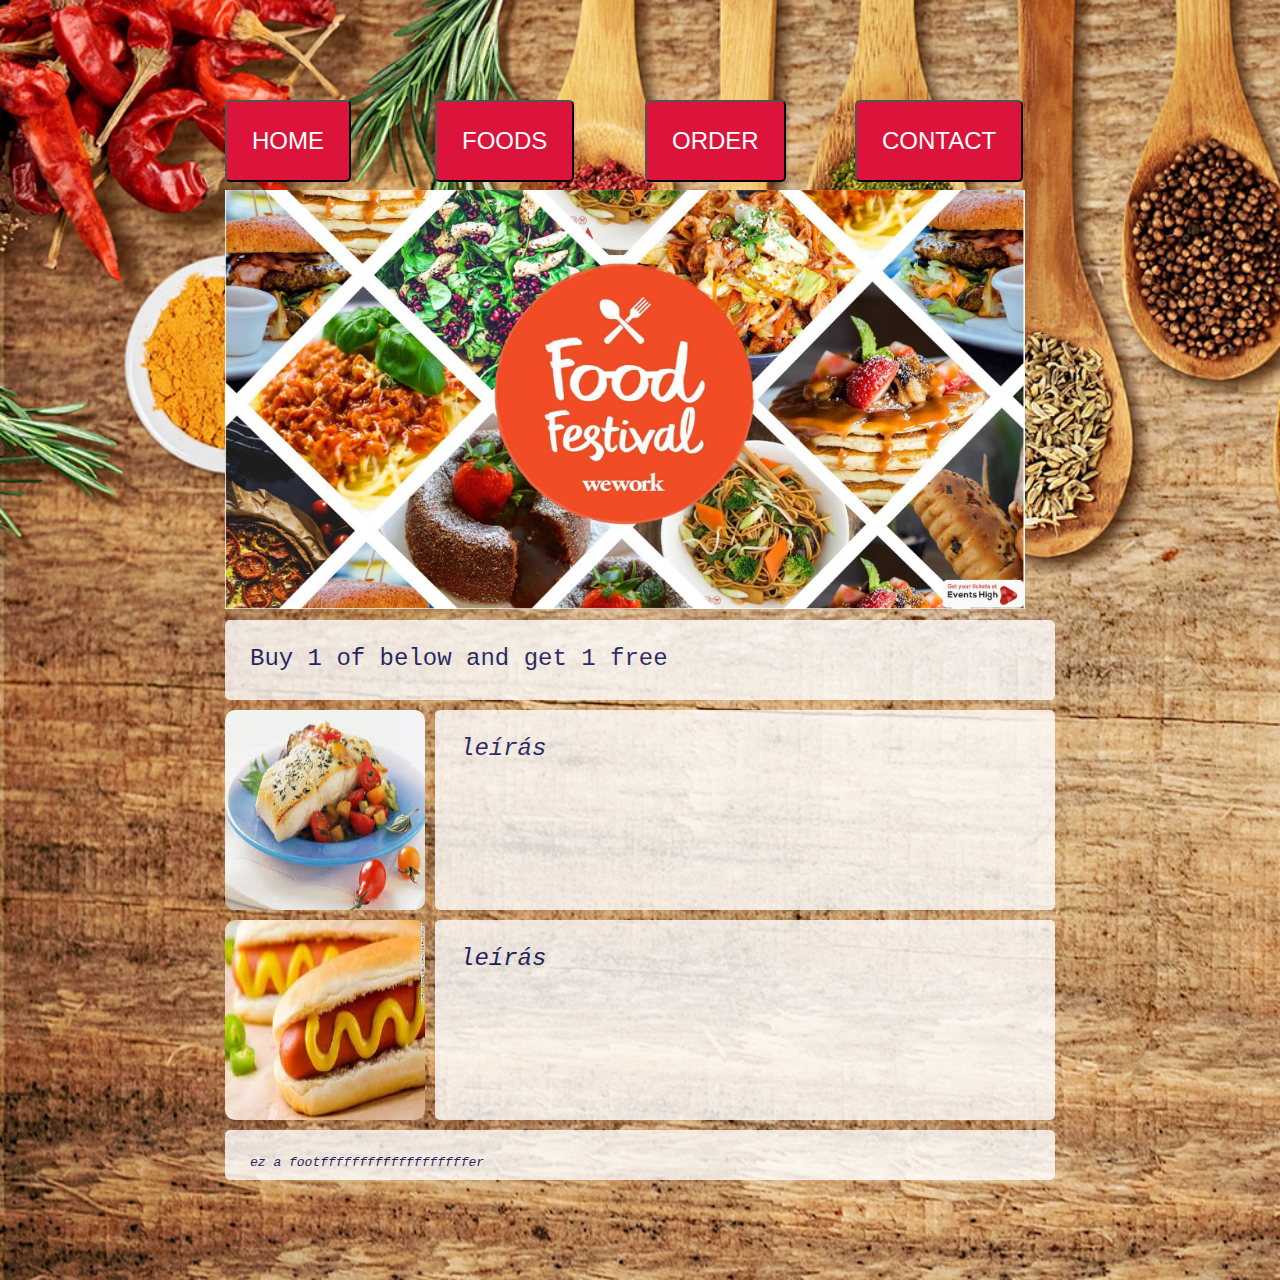
==== index.html @ 22ff1b98 "good night" ====
<!DOCTYPE html>
<html lang="en">
  <head>
    <meta charset="UTF-8" />
    <meta name="viewport" content="width=device-width, initial-scale=1.0" />
    <meta http-equiv="X-UA-Compatible" content="ie=edge" />
    <title>Your food</title>
    <link rel="stylesheet" href="index.css" />
  </head>

  <body class="bImage">
    <div class="wrapper">
      <div>
        <a href="./index.html"
          ><button type="button" class="box header">HOME</button></a
        >
      </div>
      <div>
        <a href="./foods.html"
          ><button type="button" class="box header">FOODS</button></a
        >
      </div>
      <div>
        <a href="./orders.html"
          ><button type="button" class="box header">ORDER</button></a
        >
      </div>
      <div><button type="button" class="box header">CONTACT</button></div>
      <div>
        <a
          href="https://www.facebook.com/events/street-food-and-sound-festival/street-food-festival-2020/484554359044197/"
          target="_blank"
          ><img class="event" src="./images/event.jpg"
        /></a>
      </div>
      <div class="box title">Buy 1 of below and get 1 free</div>
      <div><img class="foodImage" src="./images/fish.jpg" /></div>
      <div class="box foodDescription">leírás</div>
      <div><img class="foodImage" src="./images/hotdog.jpg" /></div>
      <div class="box foodDescription">leírás</div>
      <div class="box footer">ez a footfffffffffffffffffffer</div>
    </div>
  </body>
</html>
---- index.css ----
:root {
  --blue: #060f64;
  --green: rgb(17, 107, 9);
  --titles1: h3;
  --titles2: h1;
}

.bImage {
  background: url(images/bcg.jpg);
  background-repeat: no-repeat;
  background-size: cover;
}

.wrapper {
  display: grid;
  grid-gap: 10px;
  grid-template-columns: 200px 200px 200px 200px;
  grid-template-rows: 80px 420px 80px 200px 200px 50px;
  justify-content: center;
  margin: 100px;
}
.wrapperOrders {
  display: grid;
  grid-gap: 10px;
  grid-template-columns: 200px 200px 200px 200px;
  grid-template-rows: 80px 420px 80px 50px;
  justify-content: center;
  margin: 100px;
}
.wrapperFoods {
  display: grid;
  grid-gap: 10px;
  grid-template-columns: 200px 200px 200px 200px;
  grid-template-rows: auto auto auto auto;
  justify-content: center;
  margin: 100px;
}

.box {
  background-color: #444;
  color: #fff;
  background-color: crimson;
  border-radius: 5px;
  padding: 25px;
  font-size: 150%;
  opacity: 1;
}

.header {
  grid-column: 4;
  grid-row: 1;
}
.event {
  max-width: 800px;
  height: auto;
  margin-left: auto;
  margin-right: auto;
}
.title {
  grid-column: 1 / 5;
  justify-items: center;
  opacity: 0.8;
  background: #fff;
  font-family: "Courier New", Courier, monospace;
  color: var(--blue);
}
.foodImage {
  grid-column: 1;
  height: 200px;
  width: 200px;
  border-radius: 5%;
}
.foodDescription {
  grid-column: 2 / 5;
  height: 150px;
  background: #fff;
  font-family: "Courier New", Courier, monospace;
  color: var(--blue);
  font-style: oblique;
  opacity: 0.8;
}

.footer {
  grid-column: 1 / 5;
  justify-items: center;
  opacity: 0.8;
  background: #fff;
  font-family: "Courier New", Courier, monospace;
  font-size: small;
  font-style: italic;
  color: var(--blue);
}

.chooseFood {
  grid-column: 1/3;
  justify-items: center;
  opacity: 0.8;
  background: #fff;
  font-family: "Courier New", Courier, monospace;
  font-size: small;
  font-style: italic;
  color: var(--blue);
}
.yourDetails {
  grid-column: 3/5;
  justify-items: center;
  opacity: 0.8;
  background: rgb(226, 199, 199);
  font-family: "Courier New", Courier, monospace;
  font-size: small;
  font-style: italic;
  color: var(--blue);
}
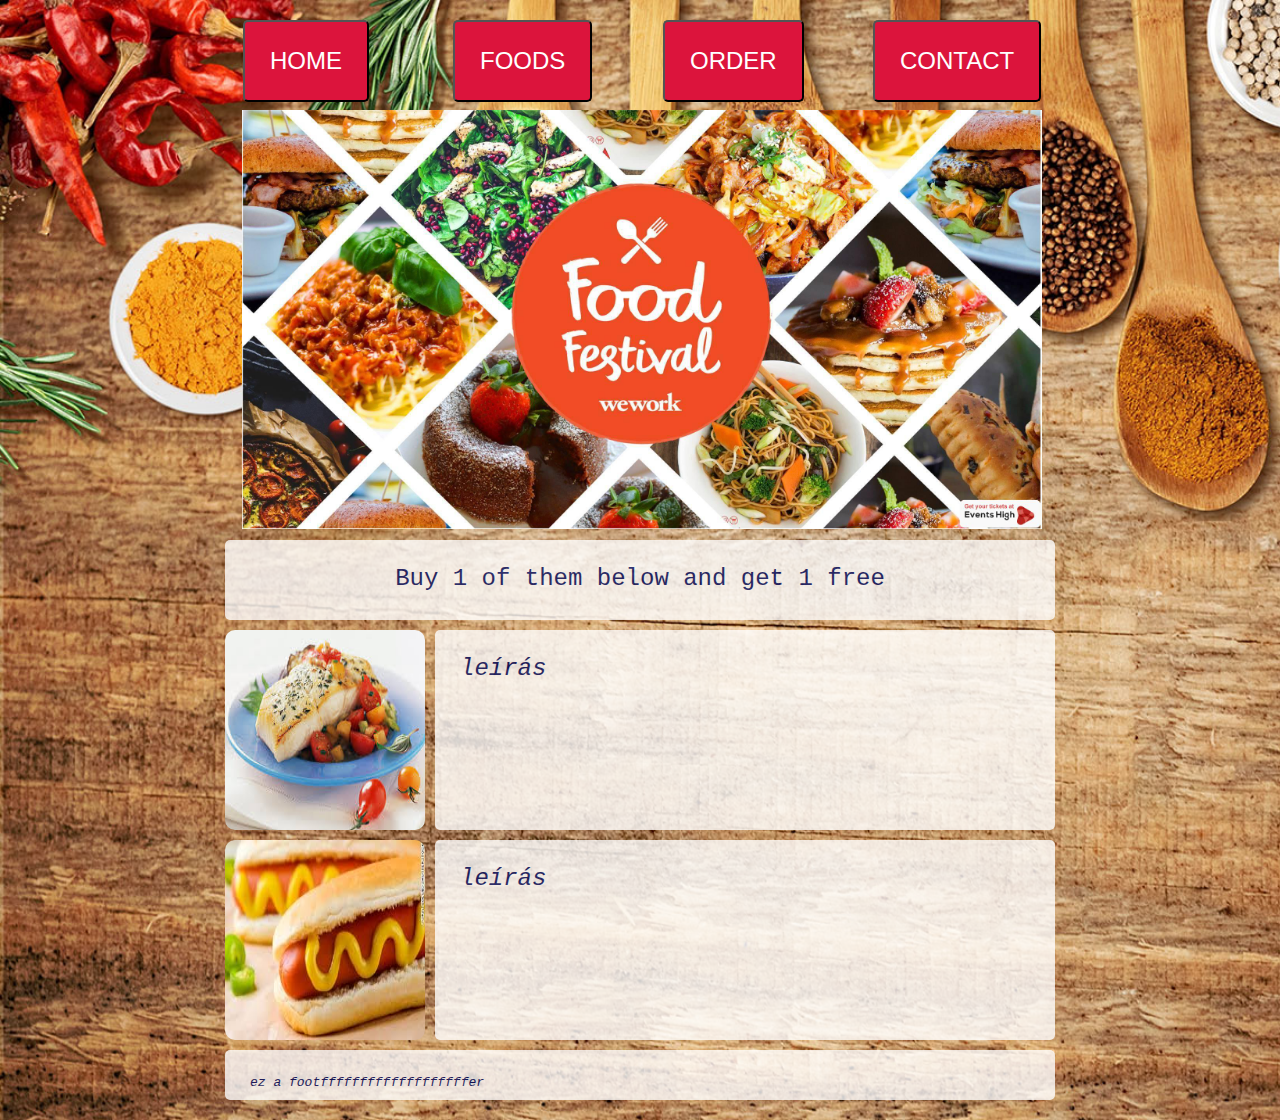
==== commit f7d1b847: "." ====
--- a/index.html
+++ b/index.html
@@ -31,9 +31,9 @@
           href="https://www.facebook.com/events/street-food-and-sound-festival/street-food-festival-2020/484554359044197/"
           target="_blank"
           ><img class="event" src="./images/event.jpg"
-        /></a>
+         /></a>
       </div>
-      <div class="box title">Buy 1 of below and get 1 free</div>
+      <div class="box title">Buy 1 of them below and get 1 free</div>
       <div><img class="foodImage" src="./images/fish.jpg" /></div>
       <div class="box foodDescription">leírás</div>
       <div><img class="foodImage" src="./images/hotdog.jpg" /></div>
--- a/index.css
+++ b/index.css
@@ -17,7 +17,7 @@
   grid-template-columns: 200px 200px 200px 200px;
   grid-template-rows: 80px 420px 80px 200px 200px 50px;
   justify-content: center;
-  margin: 100px;
+  margin: 20px;
 }
 .wrapperOrders {
   display: grid;
@@ -25,7 +25,7 @@
   grid-template-columns: 200px 200px 200px 200px;
   grid-template-rows: 80px 420px 80px 50px;
   justify-content: center;
-  margin: 100px;
+  margin: 20px;
 }
 .wrapperFoods {
   display: grid;
@@ -33,7 +33,7 @@
   grid-template-columns: 200px 200px 200px 200px;
   grid-template-rows: auto auto auto auto;
   justify-content: center;
-  margin: 100px;
+  margin: 20px;
 }
 
 .box {
@@ -46,19 +46,25 @@
   opacity: 1;
 }
 
+
+
 .header {
-  grid-column: 4;
-  grid-row: 1;
+  text-align: center;
+  margin-left: 18px;
+  
 }
 .event {
+  grid-column: 1/4;
   max-width: 800px;
+  max-height: 420px;
   height: auto;
   margin-left: auto;
   margin-right: auto;
+  margin-left: 17px;
 }
 .title {
   grid-column: 1 / 5;
-  justify-items: center;
+  text-align: center;
   opacity: 0.8;
   background: #fff;
   font-family: "Courier New", Courier, monospace;
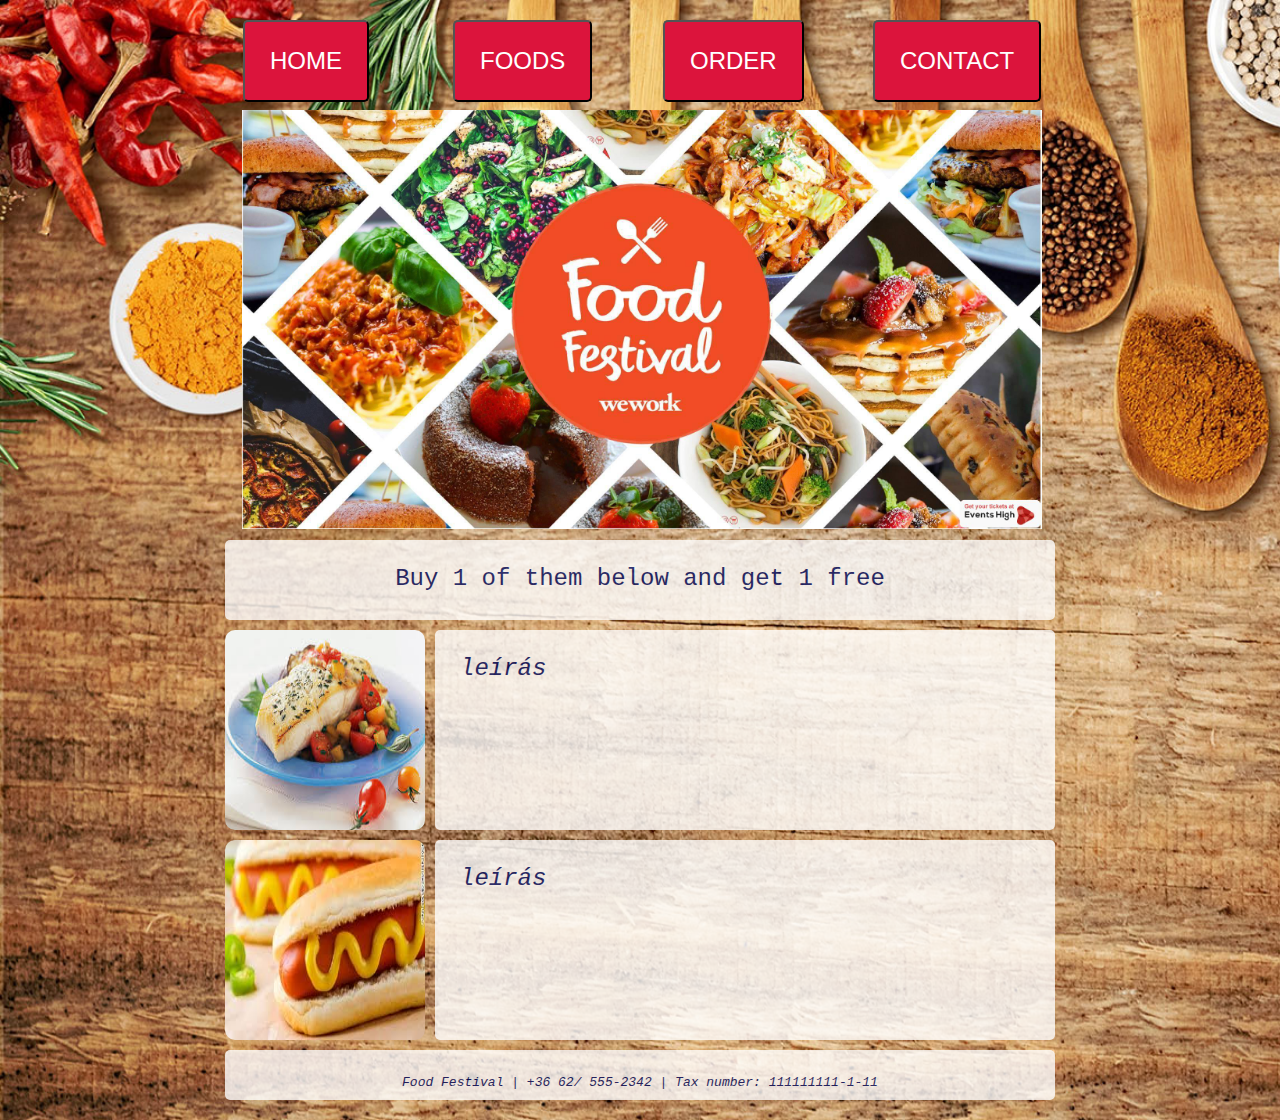
==== commit ae58ec5a: "fill up footer with info" ====
--- a/index.html
+++ b/index.html
@@ -25,7 +25,9 @@
           ><button type="button" class="box header">ORDER</button></a
         >
       </div>
-      <div><button type="button" class="box header">CONTACT</button></div>
+      <div> <div><a href="contact.html"
+        ><button type="button" class="box header">CONTACT</button></a
+      ></div></div>
       <div>
         <a
           href="https://www.facebook.com/events/street-food-and-sound-festival/street-food-festival-2020/484554359044197/"
@@ -38,7 +40,7 @@
       <div class="box foodDescription">leírás</div>
       <div><img class="foodImage" src="./images/hotdog.jpg" /></div>
       <div class="box foodDescription">leírás</div>
-      <div class="box footer">ez a footfffffffffffffffffffer</div>
+      <div class="box footer">Food Festival | +36 62/ 555-2342 | Tax number: 111111111-1-11 </div>
     </div>
   </body>
 </html>
--- a/index.css
+++ b/index.css
@@ -1,7 +1,7 @@
 :root {
   --blue: #060f64;
   --green: rgb(17, 107, 9);
-  --titles1: h3;
+  --titles1: 20px;
   --titles2: h1;
 }
 
@@ -32,6 +32,14 @@
   grid-gap: 10px;
   grid-template-columns: 200px 200px 200px 200px;
   grid-template-rows: auto auto auto auto;
+  justify-content: center;
+  margin: 20px;
+}
+.wrapperContact{
+  display: grid;
+  grid-gap: 10px;
+  grid-template-columns: 200px 200px 200px 200px;
+  grid-template-rows: 80px 200px;
   justify-content: center;
   margin: 20px;
 }
@@ -86,6 +94,7 @@
   opacity: 0.8;
 }
 
+
 .footer {
   grid-column: 1 / 5;
   justify-items: center;
@@ -95,6 +104,9 @@
   font-size: small;
   font-style: italic;
   color: var(--blue);
+  text-align: center;
+
+  
 }
 
 .chooseFood {
@@ -117,3 +129,18 @@
   font-style: italic;
   color: var(--blue);
 }
+.contactPage {
+  grid-column: 1/5;
+  justify-items: center;
+  opacity: 0.8;
+  background: #fff;
+  font-family: "Courier New", Courier, monospace;
+  font-size: small;
+  font-style: italic;
+  color: var(--blue);
+}
+.contactList{
+  font-weight: bold;
+  color:var(--green);
+  font-size: var(--titles1);
+}
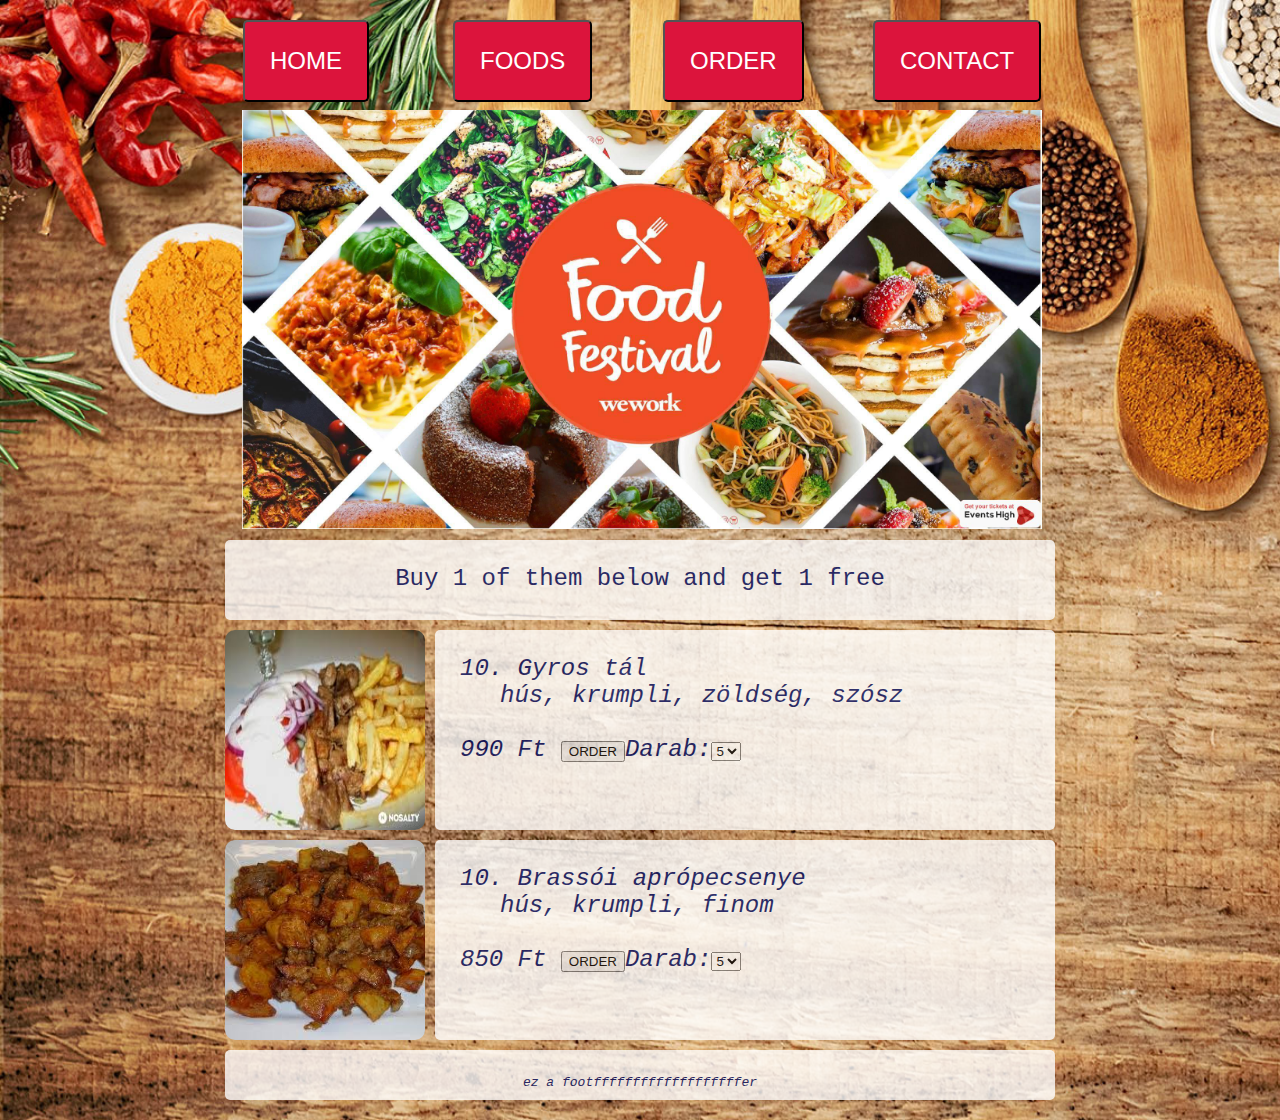
==== commit dd26029d: "Add files via upload" ====
--- a/index.html
+++ b/index.html
@@ -25,9 +25,7 @@
           ><button type="button" class="box header">ORDER</button></a
         >
       </div>
-      <div> <div><a href="contact.html"
-        ><button type="button" class="box header">CONTACT</button></a
-      ></div></div>
+      <div><button type="button" class="box header">CONTACT</button></div>
       <div>
         <a
           href="https://www.facebook.com/events/street-food-and-sound-festival/street-food-festival-2020/484554359044197/"
@@ -36,11 +34,28 @@
          /></a>
       </div>
       <div class="box title">Buy 1 of them below and get 1 free</div>
-      <div><img class="foodImage" src="./images/fish.jpg" /></div>
-      <div class="box foodDescription">leírás</div>
-      <div><img class="foodImage" src="./images/hotdog.jpg" /></div>
-      <div class="box foodDescription">leírás</div>
-      <div class="box footer">Food Festival | +36 62/ 555-2342 | Tax number: 111111111-1-11 </div>
+      <div><img class="foodImage" src="./images/22.jpeg" /></div>
+      <div class="box foodDescription"><dt>10. Gyros tál </dt>
+        <dd>hús, krumpli, zöldség, szósz</dd><br>
+        990 Ft  <a href="./orders.html"
+        ><button type="button">ORDER</button></a>Darab:<select name="darab" form=" ">
+          <option id="010" value="férfi">5</option>
+          <option id="011" value="saab">4</option>
+          <option id="010" value="férfi">3</option>
+          <option id="010" value="férfi">2</option>
+          <option id="010" value="férfi">1</option></select></div>
+          <div><img class="foodImage" src="./images/21.jpeg" /></div>
+          <div class="box foodDescription"><dt>10. Brassói aprópecsenye </dt>
+            <dd>hús, krumpli, finom</dd><br>
+            850 Ft  <a href="./orders.html"
+            ><button type="button">ORDER</button></a>Darab:<select name="darab" form=" ">
+              <option id="010" value="férfi">5</option>
+              <option id="011" value="saab">4</option>
+              <option id="010" value="férfi">3</option>
+              <option id="010" value="férfi">2</option>
+              <option id="010" value="férfi">1</option></select></div>
+      <div class="box footer">ez a footfffffffffffffffffffer</div>
     </div>
   </body>
 </html>
+
--- a/index.css
+++ b/index.css
@@ -35,7 +35,7 @@
   justify-content: center;
   margin: 20px;
 }
-.wrapperContact{
+.wrapperContact {
   display: grid;
   grid-gap: 10px;
   grid-template-columns: 200px 200px 200px 200px;
@@ -54,12 +54,9 @@
   opacity: 1;
 }
 
-
-
 .header {
   text-align: center;
   margin-left: 18px;
-  
 }
 .event {
   grid-column: 1/4;
@@ -94,7 +91,6 @@
   opacity: 0.8;
 }
 
-
 .footer {
   grid-column: 1 / 5;
   justify-items: center;
@@ -105,10 +101,14 @@
   font-style: italic;
   color: var(--blue);
   text-align: center;
-
-  
 }
 
+.textfieldsInOrders {
+  display: grid;
+  grid-gap: 10px;
+  grid-template-columns: 100px;
+  grid-template-rows: 40px 40px 40px 40px;
+}
 .chooseFood {
   grid-column: 1/3;
   justify-items: center;
@@ -118,16 +118,19 @@
   font-size: small;
   font-style: italic;
   color: var(--blue);
+  padding: 12px;
 }
 .yourDetails {
   grid-column: 3/5;
   justify-items: center;
-  opacity: 0.8;
+  opacity: 0.9;
   background: rgb(226, 199, 199);
   font-family: "Courier New", Courier, monospace;
   font-size: small;
   font-style: italic;
   color: var(--blue);
+  padding: 12px;
+ 
 }
 .contactPage {
   grid-column: 1/5;
@@ -139,8 +142,9 @@
   font-style: italic;
   color: var(--blue);
 }
-.contactList{
+.contactList {
   font-weight: bold;
-  color:var(--green);
+  color: var(--green);
   font-size: var(--titles1);
+  margin: 10px;
 }
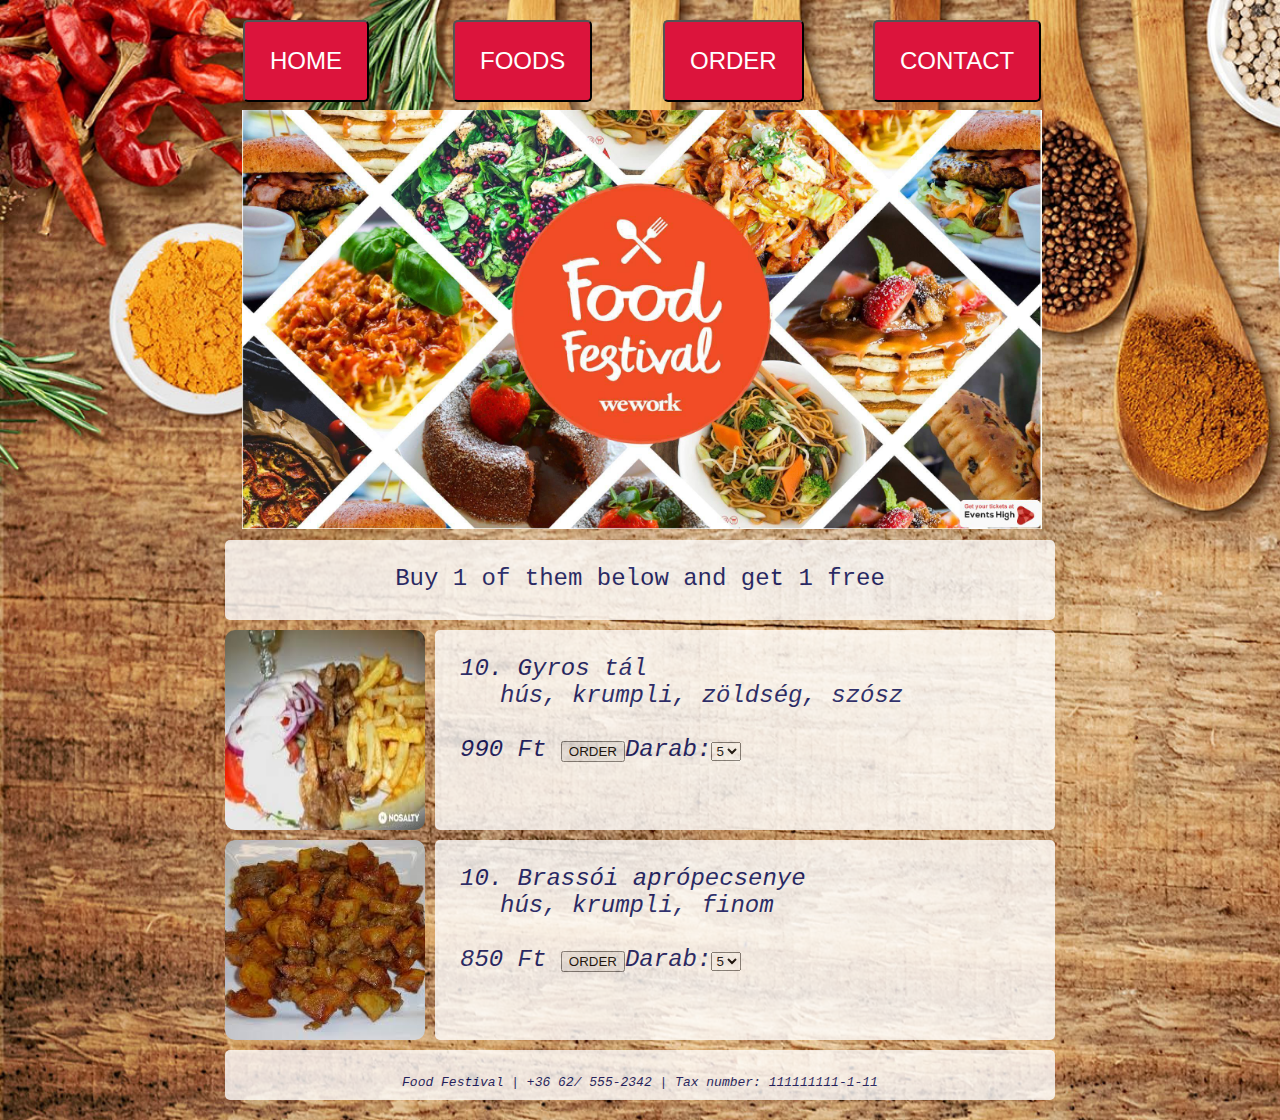
==== commit 255efde4: "." ====
--- a/index.html
+++ b/index.html
@@ -31,31 +31,42 @@
           href="https://www.facebook.com/events/street-food-and-sound-festival/street-food-festival-2020/484554359044197/"
           target="_blank"
           ><img class="event" src="./images/event.jpg"
-         /></a>
+        /></a>
       </div>
       <div class="box title">Buy 1 of them below and get 1 free</div>
       <div><img class="foodImage" src="./images/22.jpeg" /></div>
-      <div class="box foodDescription"><dt>10. Gyros tál </dt>
-        <dd>hús, krumpli, zöldség, szósz</dd><br>
-        990 Ft  <a href="./orders.html"
-        ><button type="button">ORDER</button></a>Darab:<select name="darab" form=" ">
+      <div class="box foodDescription">
+        <dt>10. Gyros tál</dt>
+        <dd>hús, krumpli, zöldség, szósz</dd>
+        <br />
+        990 Ft
+        <a href="./orders.html"><button type="button">ORDER</button></a
+        >Darab:<select name="darab" form=" ">
           <option id="010" value="férfi">5</option>
           <option id="011" value="saab">4</option>
           <option id="010" value="férfi">3</option>
           <option id="010" value="férfi">2</option>
-          <option id="010" value="férfi">1</option></select></div>
-          <div><img class="foodImage" src="./images/21.jpeg" /></div>
-          <div class="box foodDescription"><dt>10. Brassói aprópecsenye </dt>
-            <dd>hús, krumpli, finom</dd><br>
-            850 Ft  <a href="./orders.html"
-            ><button type="button">ORDER</button></a>Darab:<select name="darab" form=" ">
-              <option id="010" value="férfi">5</option>
-              <option id="011" value="saab">4</option>
-              <option id="010" value="férfi">3</option>
-              <option id="010" value="férfi">2</option>
-              <option id="010" value="férfi">1</option></select></div>
-      <div class="box footer">ez a footfffffffffffffffffffer</div>
+          <option id="010" value="férfi">1</option></select
+        >
+      </div>
+      <div><img class="foodImage" src="./images/21.jpeg" /></div>
+      <div class="box foodDescription">
+        <dt>10. Brassói aprópecsenye</dt>
+        <dd>hús, krumpli, finom</dd>
+        <br />
+        850 Ft
+        <a href="./orders.html"><button type="button">ORDER</button></a
+        >Darab:<select name="darab" form=" ">
+          <option id="010" value="férfi">5</option>
+          <option id="011" value="saab">4</option>
+          <option id="010" value="férfi">3</option>
+          <option id="010" value="férfi">2</option>
+          <option id="010" value="férfi">1</option></select
+        >
+      </div>
+      <div class="box footer">
+        Food Festival | +36 62/ 555-2342 | Tax number: 111111111-1-11
+      </div>
     </div>
   </body>
 </html>
-
--- a/index.css
+++ b/index.css
@@ -130,7 +130,6 @@
   font-style: italic;
   color: var(--blue);
   padding: 12px;
- 
 }
 .contactPage {
   grid-column: 1/5;
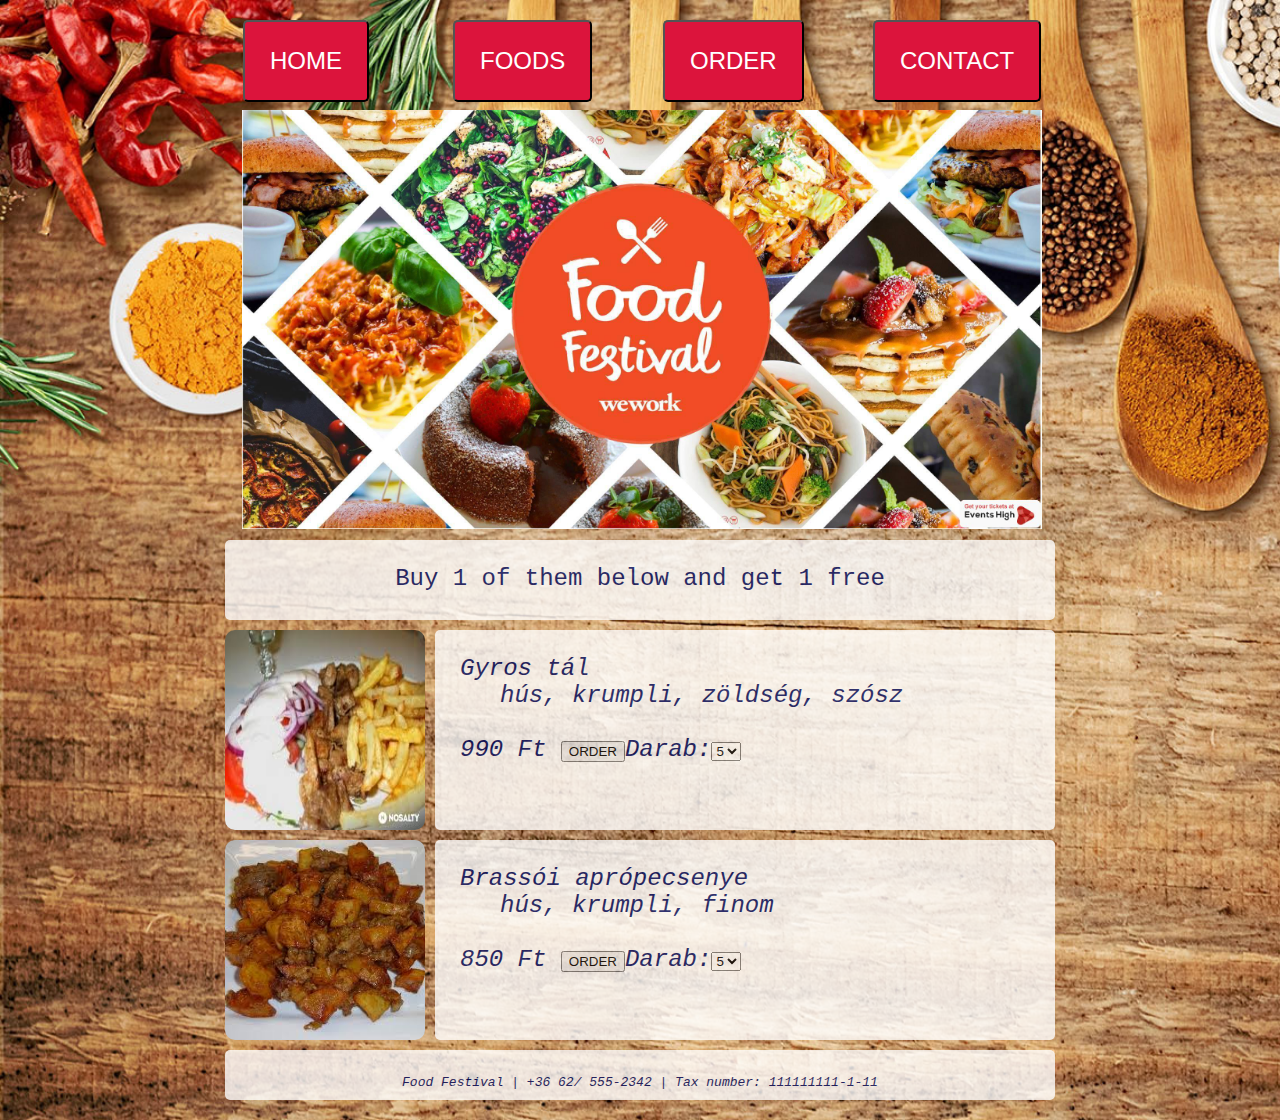
==== commit 0014814a: "done" ====
--- a/index.html
+++ b/index.html
@@ -25,7 +25,7 @@
           ><button type="button" class="box header">ORDER</button></a
         >
       </div>
-      <div><button type="button" class="box header">CONTACT</button></div>
+      <div><a href="./contact.html"><button type="button" class="box header">CONTACT</button></a></div>
       <div>
         <a
           href="https://www.facebook.com/events/street-food-and-sound-festival/street-food-festival-2020/484554359044197/"
@@ -36,7 +36,7 @@
       <div class="box title">Buy 1 of them below and get 1 free</div>
       <div><img class="foodImage" src="./images/22.jpeg" /></div>
       <div class="box foodDescription">
-        <dt>10. Gyros tál</dt>
+        <dt>Gyros tál</dt>
         <dd>hús, krumpli, zöldség, szósz</dd>
         <br />
         990 Ft
@@ -51,7 +51,7 @@
       </div>
       <div><img class="foodImage" src="./images/21.jpeg" /></div>
       <div class="box foodDescription">
-        <dt>10. Brassói aprópecsenye</dt>
+        <dt>Brassói aprópecsenye</dt>
         <dd>hús, krumpli, finom</dd>
         <br />
         850 Ft
